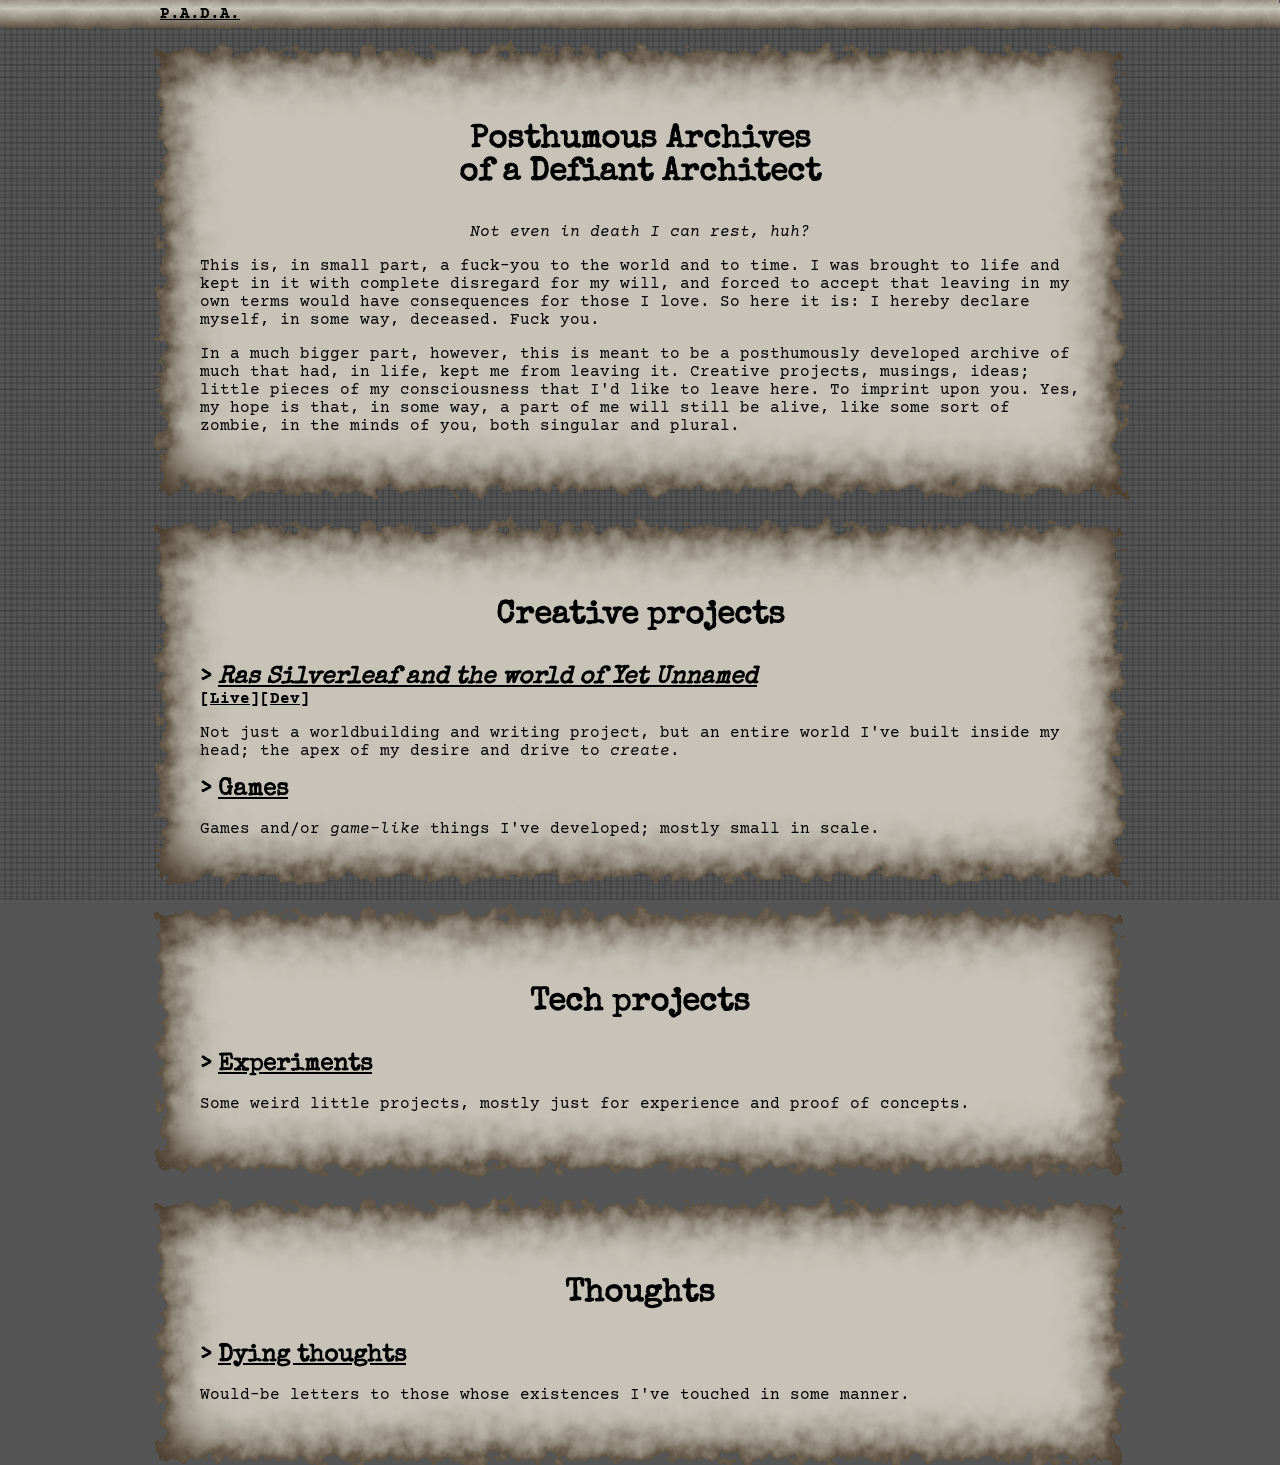
==== index.html @ 5d351eeb "first commit" ====
<!DOCTYPE html>
<html lang="en">
<head>
	<meta charset="UTF-8">
	<meta name="viewport" content="width=device-width, initial-scale=1.0">
	<title>PADA - Posthumous Archives of a Defiant Architect</title>
	<link rel="preconnect" href="https://fonts.googleapis.com">
	<link rel="preconnect" href="https://fonts.gstatic.com" crossorigin>
	<link href="https://fonts.googleapis.com/css2?family=Courier+Prime:ital,wght@0,400;0,700;1,400;1,700&family=Special+Elite&display=swap" rel="stylesheet">
	<script defer src="app.js"></script>
	<script defer src="noisebg.js"></script>
	<link rel="stylesheet" href="app.css">
</head>
<body>
	<header>
		<div class="header-inner">
			<a href="/"><b>P.A.D.A.</b></a>
		</div>
	</header>
	<div class="body-inner">
		<insert></insert>
	</div>
	<canvas></canvas>
</body>
<svg>
	<filter id="paper">
		<feTurbulence baseFrequency="0.055" numOctaves="4" seed="10" type="fractalNoise" result="d42d511e-9bad-4bb2-8442-6e170a0ebef1"></feTurbulence>
		<feDisplacementMap scale="30" result="ca53054b-8680-4f7f-ae17-d93ca58bb45d" in="SourceGraphic" in2="d42d511e-9bad-4bb2-8442-6e170a0ebef1"></feDisplacementMap>
	</filter>
	<filter id="paper2">
		<feTurbulence baseFrequency="0.055" numOctaves="4" seed="10" type="fractalNoise" result="d42d511e-9bad-4bb2-8442-6e170a0ebef1"></feTurbulence>
		<feDisplacementMap scale="5" result="ca53054b-8680-4f7f-ae17-d93ca58bb45d" in="SourceGraphic" in2="d42d511e-9bad-4bb2-8442-6e170a0ebef1"></feDisplacementMap>
	</filter>
</svg>
</html>
---- app.css ----
*::-webkit-scrollbar-track {
  background-color: #111;
}
*::-webkit-scrollbar {
  width: 0.5rem;
  height: 0.5rem;
  background-color: #111;
}
*::-webkit-scrollbar-thumb {
  background: linear-gradient(to bottom, #493b2a, #c7c3b8, #493b2a);
  width: 33%;
}

:root {
  font-family: "Courier Prime", "Courier New", Courier, monospace;
  background-color: #555;
}

body {
  min-height: 100vh;
  padding: 0;
  margin: 0;
  overflow-x: hidden;
}

a {
  color: inherit;
}

::selection {
  background-color: rgba(17, 17, 17, 0.5);
}

h1, h2, h3 {
  font-family: "Special Elite", "Courier New", Courier, monospace;
}

body > svg {
  display: none;
}

.header-inner, .body-inner {
  width: min(100vw, 1000px);
  margin-inline: auto;
  padding: 5px 20px;
  box-sizing: border-box;
}

body > canvas {
  position: fixed;
  z-index: -20;
  inset: 0;
}

.body-inner {
  margin-top: 1lh;
  height: 100%;
}

div[data-inserted] div.block {
  position: relative;
  box-sizing: border-box;
  padding: 40px;
}
div[data-inserted] div.block::before {
  content: "";
  pointer-events: none;
  position: absolute;
  inset: 0;
  background-color: #c7c3b8;
  z-index: -1;
  box-shadow: inset 0 0 3rem 0.7rem #493b2a, inset 0 0 1rem #493b2a;
  filter: url(#paper) blur(0.6px);
}
div[data-inserted] div.block [tac] {
  width: 100%;
  box-sizing: border-box;
  text-align: center;
}
div[data-inserted] div.block h1, div[data-inserted] div.block h2, div[data-inserted] div.block h3 {
  text-align: center;
  margin-block: 1lh;
}
div[data-inserted] div.block h1[ntac], div[data-inserted] div.block h2[ntac], div[data-inserted] div.block h3[ntac] {
  text-align: initial;
}
div[data-inserted] div.block h1[ntac]::before, div[data-inserted] div.block h2[ntac]::before, div[data-inserted] div.block h3[ntac]::before {
  content: "> ";
}
div[data-inserted] div.block h1:has(+ [l]), div[data-inserted] div.block h2:has(+ [l]), div[data-inserted] div.block h3:has(+ [l]) {
  margin-bottom: 0;
}
div[data-inserted] div.block h1:has(+ [l]) + [l], div[data-inserted] div.block h2:has(+ [l]) + [l], div[data-inserted] div.block h3:has(+ [l]) + [l] {
  margin-top: 0;
  font-weight: bold;
}
div[data-inserted] div.block h1 {
  margin-block: 1lh;
}
div[data-inserted] div.block h2 {
  margin-block: 0.75lh;
}
div[data-inserted] div.block u {
  background: linear-gradient(to top, transparent, transparent 1px, currentColor 1px, currentColor 3px, transparent 3px, transparent);
}

div.divider {
  height: 2lh;
}

header {
  position: relative;
}
header::before {
  pointer-events: none;
  content: "";
  position: absolute;
  inset: 0;
  top: -40%;
  z-index: -1;
  background-color: #c7c3b8;
  background-image: linear-gradient(to top, #493b2a -10%, transparent, #493b2a 110%);
  filter: url(#paper2);
}

body > canvas {
  filter: contrast(0.8) brightness(0.6) saturate(0) sepia(1);
}
body::before {
  content: "";
  position: absolute;
  inset: 0;
  background: repeating-linear-gradient(to bottom, transparent, transparent 4px, rgba(100, 100, 100, 0.2) 4px, rgba(100, 100, 100, 0.2) 6px), repeating-linear-gradient(to right, transparent, transparent 4px, rgba(100, 100, 100, 0.2) 4px, rgba(100, 100, 100, 0.2) 6px), repeating-linear-gradient(to bottom, transparent, transparent 12px, rgba(100, 100, 100, 0.15) 12px, rgba(100, 100, 100, 0.15) 13px), repeating-linear-gradient(to right, transparent, transparent 12px, rgba(100, 100, 100, 0.15) 12px, rgba(100, 100, 100, 0.15) 13px);
  z-index: -1;
  mix-blend-mode: multiply;
}/*# sourceMappingURL=app.css.map */
  mix-blend-mode: multiply;
}
/*# sourceMappingURL=app.css.map */
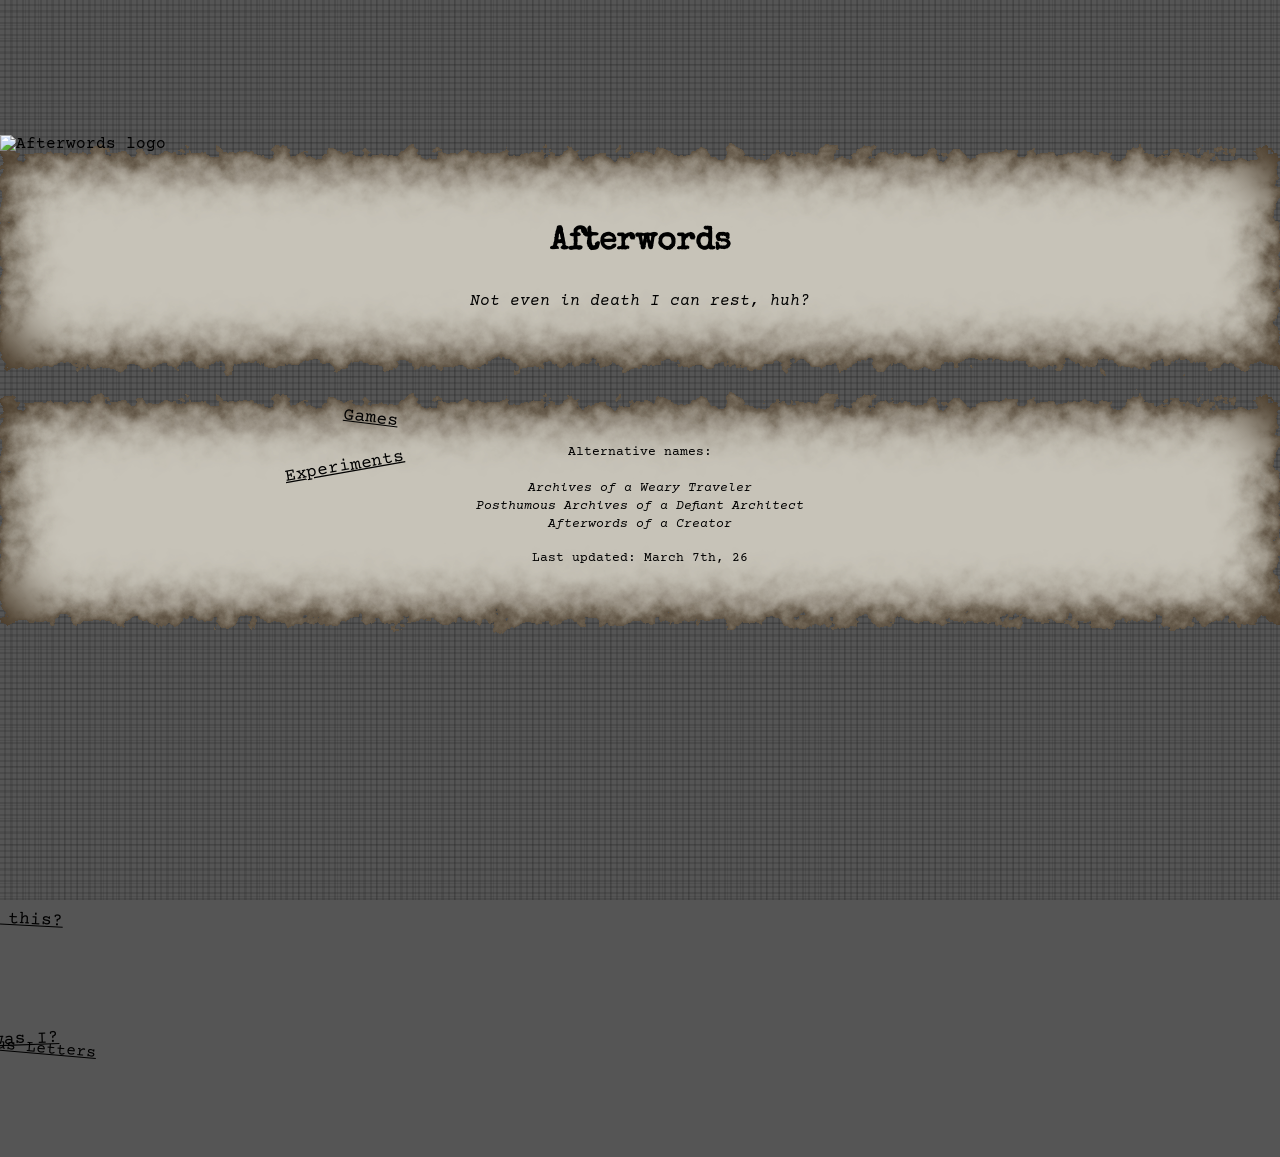
==== commit d7f249ce: "forgot to update last updated, ironically" ====
--- a/index.html
+++ b/index.html
@@ -3,28 +3,85 @@
 <head>
 	<meta charset="UTF-8">
 	<meta name="viewport" content="width=device-width, initial-scale=1.0">
-	<title>PADA - Posthumous Archives of a Defiant Architect</title>
+	<title>Home - Afterwords</title>
 	<link rel="preconnect" href="https://fonts.googleapis.com">
 	<link rel="preconnect" href="https://fonts.gstatic.com" crossorigin>
-	<link href="https://fonts.googleapis.com/css2?family=Courier+Prime:ital,wght@0,400;0,700;1,400;1,700&family=Special+Elite&display=swap" rel="stylesheet">
+	<link href="https://fonts.googleapis.com/css2?family=Courier+Prime:ital,wght@0,400;0,700;1,400;1,700&family=Special+Elite&family=Caesar+Dressing&display=swap" rel="stylesheet">
 	<script defer src="app.js"></script>
-	<script defer src="noisebg.js"></script>
+	<script>
+		window.addEventListener('resize', centerv)
+		window.addEventListener('load', centerv)
+		function centerv() {
+			const table = document.getElementById('table')
+			table.style.marginTop = ((window.innerHeight - table.clientHeight)/2) + 'px'
+		}
+	</script>
+	<!-- <script defer src="noisebg.js"></script> -->
 	<link rel="stylesheet" href="app.css">
 </head>
 <body>
-	<header>
-		<div class="header-inner">
-			<a href="/"><b>P.A.D.A.</b></a>
+	<div id="table">
+		<div>
+			<div id="logo"><img src="assets/logo.png" alt="Afterwords logo"/></div>
+			<div data-inserted="home2.md">
+				<div class="block">
+					<h1>Afterwords</h1>
+					<p tac=""><i>Not even in death I can rest, huh?</i></p>
+				</div>
+				<div class="divider"></div>
+				<div class="block">
+					<center>
+						<small>
+							Alternative names:
+							<br><br>
+							<i>Archives of a Weary Traveler</i><br>
+							<i>Posthumous Archives of a Defiant Architect</i><br>
+							<i>Afterwords of a Creator</i>
+						</small>
+						<br>
+						<p>
+							<small>Last updated: March 7th, 26</small>
+						</p>
+					</center>
+				</div>
+			</div>
 		</div>
-	</header>
-	<div class="body-inner">
-		<insert></insert>
+		<div class="scroll s3" style="transform:rotate(3deg) translate(0, 20em) scale(1.1)">
+			<a href="#" onclick="show('whatisthis')">What is this?</a>
+		</div>
+		<div class="scroll s2 ar" style="transform:rotate(-2deg) translate(0, 23em) scale(1.1)">
+			<a href="#" onclick="show('whothefuckami')">Who was I?</a>
+		</div>
+		<div class="scroll s1" style="transform:rotate(5deg) translate(-3em, 27em)">
+			<a href="#" onclick="show('letters')">Posthumous Letters</a>
+		</div>
+		<div class="scroll s2" style="transform:rotate(6deg) translate(-21em, -7em) scale(1.3)">
+			<a href="#" onclick="show('creation')">Creation</a>
+		</div>
+		<div class="scroll s1" style="transform:rotate(1deg) translate(-25em, -4.5em)">
+			<a href="#" onclick="show('music')">Music</a>
+		</div>
+		<div class="scroll s3" style="transform:rotate(-7deg) translate(-24em, -4em)">
+			<a href="#" onclick="show('ras')">Worldbuilding</a>
+		</div>
+		<div class="scroll s2 ac" style="transform:rotate(-10deg) translate(25em, -20em) scale(1.1)">
+			<a href="#" onclick="show('experiments')">Experiments</a>
+		</div>
+		<div class="scroll s1 ar" style="transform:rotate(7deg) translate(23em, -19em) scale(1.1)">
+			<a href="#" onclick="show('games')">Games</a>
+		</div>
+		<div class="scroll s3 ac" style="transform:rotate(2deg) translate(23em, -5em) scale(.8)">
+			<a href="#" onclick="show('thoughts/1')"></a>
+		</div>
+		<div class="scroll s3 ac" style="transform:translate(25em, -2em) rotate(-37deg) scale(.8)">
+			<a href="#" onclick="show('thoughts/2')"></a>
+		</div>
 	</div>
-	<canvas></canvas>
+	<div id="show"></div>
 </body>
 <svg>
 	<filter id="paper">
-		<feTurbulence baseFrequency="0.055" numOctaves="4" seed="10" type="fractalNoise" result="d42d511e-9bad-4bb2-8442-6e170a0ebef1"></feTurbulence>
+		<feTurbulence baseFrequency="0.055" numOctaves="4" seed="15" type="fractalNoise" result="d42d511e-9bad-4bb2-8442-6e170a0ebef1"></feTurbulence>
 		<feDisplacementMap scale="30" result="ca53054b-8680-4f7f-ae17-d93ca58bb45d" in="SourceGraphic" in2="d42d511e-9bad-4bb2-8442-6e170a0ebef1"></feDisplacementMap>
 	</filter>
 	<filter id="paper2">
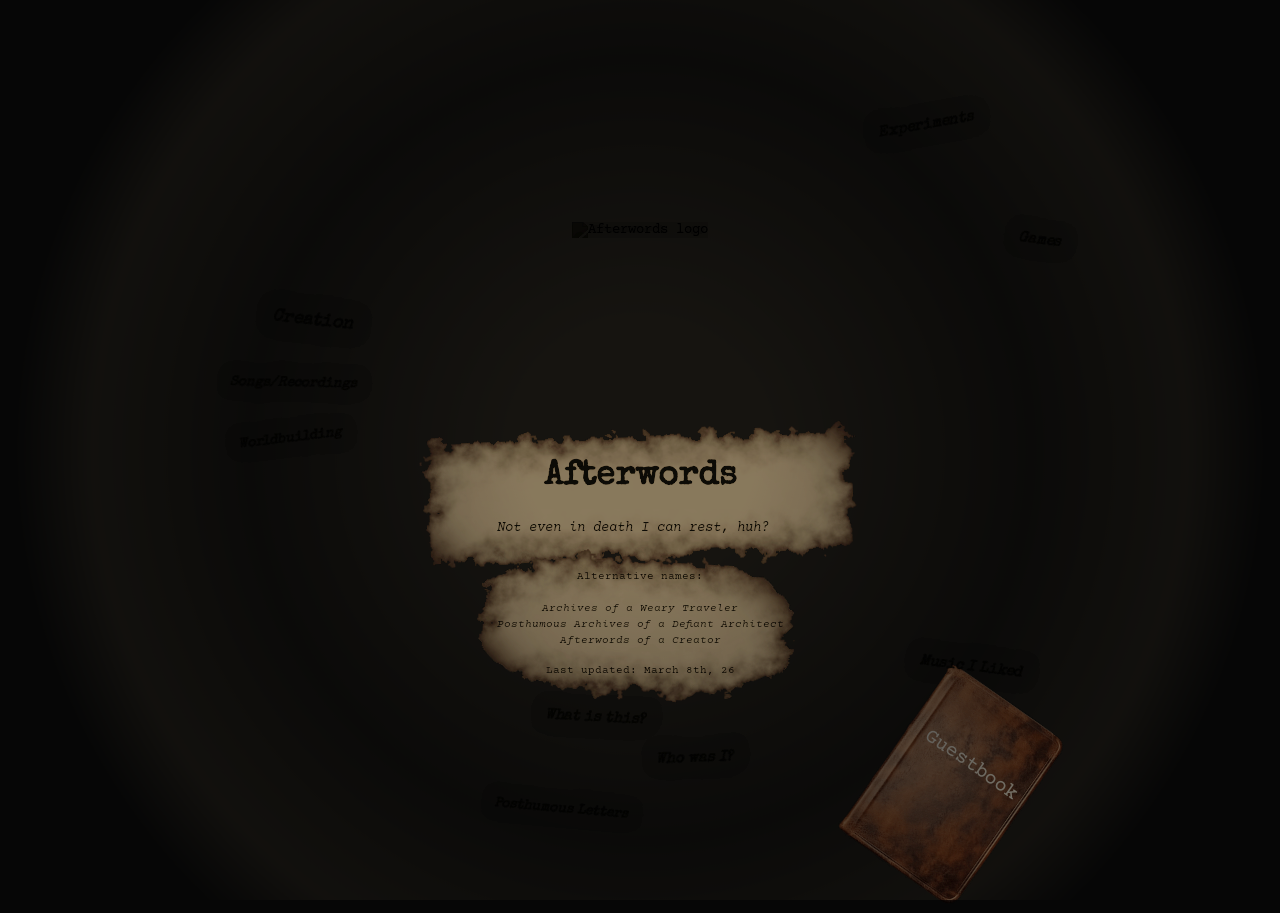
==== commit 08675f9d: "guestbook, more worldbuilding" ====
--- a/index.html
+++ b/index.html
@@ -6,7 +6,7 @@
 	<title>Home - Afterwords</title>
 	<link rel="preconnect" href="https://fonts.googleapis.com">
 	<link rel="preconnect" href="https://fonts.gstatic.com" crossorigin>
-	<link href="https://fonts.googleapis.com/css2?family=Courier+Prime:ital,wght@0,400;0,700;1,400;1,700&family=Special+Elite&family=Caesar+Dressing&display=swap" rel="stylesheet">
+	<link href="https://fonts.googleapis.com/css2?family=Courier+Prime:ital,wght@0,400;0,700;1,400;1,700&family=Special+Elite&display=swap" rel="stylesheet">
 	<script defer src="app.js"></script>
 	<script>
 		window.addEventListener('resize', centerv)
@@ -40,7 +40,7 @@
 						</small>
 						<br>
 						<p>
-							<small>Last updated: March 7th, 26</small>
+							<small>Last updated: March 8th, 26</small>
 						</p>
 					</center>
 				</div>
@@ -52,6 +52,10 @@
 		<div class="scroll s2 ar" style="transform:rotate(-2deg) translate(0, 23em) scale(1.1)">
 			<a href="#" onclick="show('whothefuckami')">Who was I?</a>
 		</div>
+		<a href="#" onclick="showpage('guestbook')" id="gb">
+			<span>Guestbook</span>
+			<img src="assets/gb.png" alt="Guestbook">
+		</a>
 		<div class="scroll s1" style="transform:rotate(5deg) translate(-3em, 27em)">
 			<a href="#" onclick="show('letters')">Posthumous Letters</a>
 		</div>
@@ -59,7 +63,7 @@
 			<a href="#" onclick="show('creation')">Creation</a>
 		</div>
 		<div class="scroll s1" style="transform:rotate(1deg) translate(-25em, -4.5em)">
-			<a href="#" onclick="show('music')">Music</a>
+			<a href="#" onclick="show('music')">Songs/Recordings</a>
 		</div>
 		<div class="scroll s3" style="transform:rotate(-7deg) translate(-24em, -4em)">
 			<a href="#" onclick="show('ras')">Worldbuilding</a>
@@ -69,6 +73,12 @@
 		</div>
 		<div class="scroll s1 ar" style="transform:rotate(7deg) translate(23em, -19em) scale(1.1)">
 			<a href="#" onclick="show('games')">Games</a>
+		</div>
+		<div class="scroll s1 ar" style="transform:rotate(7deg) translate(24em, 13em) scale(1.1)">
+			<a href="#" onclick="showpage('musicilike')">Music I Liked</a>
+		</div>
+		<div class="scroll s3 ac" style="transform:translate(27em, -2em) rotate(11deg) scale(.5)">
+			<a href="#" onclick="show('thoughts/3')"></a>
 		</div>
 		<div class="scroll s3 ac" style="transform:rotate(2deg) translate(23em, -5em) scale(.8)">
 			<a href="#" onclick="show('thoughts/1')"></a>
--- a/app.css
+++ b/app.css
@@ -1,19 +1,27 @@
+@keyframes show {
+  0% {
+    transform: translateY(100vh);
+  }
+  100% {
+    transform: translateY(0);
+  }
+}
 *::-webkit-scrollbar-track {
-  background-color: #111;
+  background-color: transparent;
 }
 *::-webkit-scrollbar {
   width: 0.5rem;
   height: 0.5rem;
-  background-color: #111;
+  background-color: transparent;
 }
 *::-webkit-scrollbar-thumb {
-  background: linear-gradient(to bottom, #493b2a, #c7c3b8, #493b2a);
+  background: linear-gradient(to bottom, #0f0a08, #4d4437, #0f0a08);
   width: 33%;
 }
 
 :root {
   font-family: "Courier Prime", "Courier New", Courier, monospace;
-  background-color: #555;
+  background-color: #060606;
 }
 
 body {
@@ -33,74 +41,183 @@
 
 h1, h2, h3 {
   font-family: "Special Elite", "Courier New", Courier, monospace;
+  line-height: 1.2em;
+  text-align: center;
+}
+h1:first-child, h2:first-child, h3:first-child {
+  margin-top: 0 !important;
 }
 
 body > svg {
   display: none;
 }
 
-.header-inner, .body-inner {
-  width: min(100vw, 1000px);
+button {
+  position: relative;
+  appearance: none;
+  border: none;
+  padding: 0;
+  margin: 0;
+  background: transparent;
+  color: white;
+  font-family: inherit;
+  font-size: inherit;
+  cursor: pointer;
+}
+button::before {
+  content: "";
+  position: absolute;
+  inset: -0.5ch;
+  left: -1ch;
+  right: -1ch;
+  pointer-events: none;
+  z-index: -1;
+  background-color: #0f0a08;
+  border-radius: 1ch;
+  filter: url(#paper2) blur(0.5px);
+}
+
+p:last-of-type {
+  margin-bottom: 0;
+}
+
+body {
+  overflow: hidden;
+}
+
+#table {
+  max-height: 100vh;
+  max-width: 100vw;
+  height: stretch;
+  aspect-ratio: 1;
   margin-inline: auto;
-  padding: 5px 20px;
+  display: flex;
+  justify-content: center;
+  align-items: center;
+  font-size: 1.5vmin;
+}
+#table .scroll {
+  position: absolute;
+}
+#table .scroll.s1 {
+  background: url("assets/scroll1.png") no-repeat center;
+}
+#table .scroll.s2 {
+  background: url("assets/scroll2.png") no-repeat center;
+}
+#table .scroll.s3 {
+  background: url("assets/scroll3.png") no-repeat center;
+}
+#table .scroll {
+  background-size: 100% auto !important;
+  text-shadow: none;
+}
+#table .scroll.ar a {
+  text-align: end;
+}
+#table .scroll.ac a {
+  text-align: center;
+}
+#table .scroll a {
+  display: block;
+  padding: 1em 2em;
   box-sizing: border-box;
-}
-
-body > canvas {
+  min-width: 15em;
+  text-decoration: none;
+  font-weight: bold;
+  font-family: "Special Elite", "Courier New", Courier, monospace;
+  font-style: italic;
+}
+
+#show {
+  display: flex;
+  align-items: center;
+  position: absolute;
+  top: 0;
+  height: 100vh;
+  opacity: 1;
+  backdrop-filter: brightness(0.3);
+  transition: opacity 0.3s ease;
+  width: 100vw;
+}
+#show #show-inner {
+  padding: 2lh;
+  box-sizing: border-box;
+  animation: show 0.3s ease-out forwards;
+  max-height: 100vh;
+  overflow-y: auto;
+  overflow-x: hidden;
+  margin-inline: auto;
+}
+#show:empty {
+  opacity: 0;
+  pointer-events: none;
+}
+#show .block {
+  width: min(1000px, 90vw);
+  margin-inline: auto;
+}
+#show #close {
   position: fixed;
-  z-index: -20;
-  inset: 0;
-}
-
-.body-inner {
-  margin-top: 1lh;
-  height: 100%;
-}
-
-div[data-inserted] div.block {
+  top: 3rem;
+  right: 3.5rem;
+  z-index: 100;
+}
+
+#show div.block, .paper {
   position: relative;
   box-sizing: border-box;
+  padding: 1rem;
+  line-height: 1em;
+}
+
+#show div.block {
   padding: 40px;
 }
-div[data-inserted] div.block::before {
+#show div.block::before {
   content: "";
   pointer-events: none;
   position: absolute;
   inset: 0;
-  background-color: #c7c3b8;
+  background-color: #4d4437;
   z-index: -1;
-  box-shadow: inset 0 0 3rem 0.7rem #493b2a, inset 0 0 1rem #493b2a;
+  box-shadow: inset 0 0 3rem 0.7rem #0f0a08, inset 0 0 1rem #0f0a08;
   filter: url(#paper) blur(0.6px);
 }
-div[data-inserted] div.block [tac] {
+
+#show div.block :last-child {
+  margin-bottom: 0;
+}
+#show div.block [tac] {
   width: 100%;
   box-sizing: border-box;
   text-align: center;
 }
-div[data-inserted] div.block h1, div[data-inserted] div.block h2, div[data-inserted] div.block h3 {
-  text-align: center;
-  margin-block: 1lh;
-}
-div[data-inserted] div.block h1[ntac], div[data-inserted] div.block h2[ntac], div[data-inserted] div.block h3[ntac] {
+#show div.block h1, #show div.block h2, #show div.block h3 {
+  text-align: center;
+  margin-block: 1em;
+}
+#show div.block h1[ntac], #show div.block h2[ntac], #show div.block h3[ntac] {
   text-align: initial;
 }
-div[data-inserted] div.block h1[ntac]::before, div[data-inserted] div.block h2[ntac]::before, div[data-inserted] div.block h3[ntac]::before {
+#show div.block h1[ntac]::before, #show div.block h2[ntac]::before, #show div.block h3[ntac]::before {
   content: "> ";
 }
-div[data-inserted] div.block h1:has(+ [l]), div[data-inserted] div.block h2:has(+ [l]), div[data-inserted] div.block h3:has(+ [l]) {
+#show div.block h1:has(+ [l]), #show div.block h2:has(+ [l]), #show div.block h3:has(+ [l]) {
   margin-bottom: 0;
 }
-div[data-inserted] div.block h1:has(+ [l]) + [l], div[data-inserted] div.block h2:has(+ [l]) + [l], div[data-inserted] div.block h3:has(+ [l]) + [l] {
+#show div.block h1:has(+ [l]) + [l], #show div.block h2:has(+ [l]) + [l], #show div.block h3:has(+ [l]) + [l] {
+  text-align: center;
   margin-top: 0;
   font-weight: bold;
 }
-div[data-inserted] div.block h1 {
+#show div.block h1 {
   margin-block: 1lh;
 }
-div[data-inserted] div.block h2 {
+#show div.block h2 {
   margin-block: 0.75lh;
 }
-div[data-inserted] div.block u {
+#show div.block u {
   background: linear-gradient(to top, transparent, transparent 1px, currentColor 1px, currentColor 3px, transparent 3px, transparent);
 }
 
@@ -108,32 +225,194 @@
   height: 2lh;
 }
 
-header {
+body::before {
+  filter: brightness(0.2) saturate(0.5);
+}
+body #table .scroll {
+  filter: brightness(0.35) saturate(0.7) drop-shadow(0 0 0.5em rgba(0, 0, 0, 0.5));
+}
+body::before, body::after {
+  content: "";
+  position: fixed;
+  inset: 0;
+  pointer-events: none;
+}
+body::before {
+  z-index: -2;
+  background: url("assets/wood.png") repeat center center;
+}
+body::after {
+  position: absolute;
+  inset: 0;
+  pointer-events: none;
+  background: radial-gradient(circle, rgb(255, 239, 208) 15%, rgba(255, 239, 208, 0.86) 22%, rgba(255, 239, 208, 0.3) 50%, rgba(255, 239, 208, 0.72) 70%, rgba(0, 0, 0, 0) 80%);
+  mix-blend-mode: soft-light;
+  z-index: 1;
+}
+
+#table {
+  color: #030302;
+  text-shadow: 0 0 0.5rem #24201f;
+}
+#table h1 {
+  font-size: 2.5em;
+}
+#table .block {
   position: relative;
-}
-header::before {
-  pointer-events: none;
+  display: block;
+  text-shadow: none;
+}
+#table .block::before {
   content: "";
+  pointer-events: none;
   position: absolute;
   inset: 0;
-  top: -40%;
+  background-color: #4d4437;
   z-index: -1;
-  background-color: #c7c3b8;
-  background-image: linear-gradient(to top, #493b2a -10%, transparent, #493b2a 110%);
-  filter: url(#paper2);
-}
-
-body > canvas {
-  filter: contrast(0.8) brightness(0.6) saturate(0) sepia(1);
-}
-body::before {
+  box-shadow: inset 0 0 2em 0.7em #0f0a08, inset 0 0 0.5em 0.1em #0f0a08, inset 0 0 10em -5em #0f0a08;
+  filter: url(#paper) blur(0.6px);
+}
+#table .block:first-child::before {
+  inset: -1.5em -5em;
+  transform: rotate(-2deg);
+}
+#table .block:last-child::before {
+  transform: rotate(3deg);
+  inset: -0.5em;
+  bottom: -1em;
+  left: -1em;
+  border-radius: 35%;
+}
+#table #gb {
+  display: block;
+  filter: brightness(0.3);
+  position: absolute;
+  transform: translate(23em, 25em) rotate(35deg);
+  text-align: center;
+}
+#table #gb span {
+  position: absolute;
+  display: inline-block;
+  color: white;
+  font-size: 1.5em;
+  top: 30%;
+  left: 50%;
+  transform: translateX(-46%);
+  text-shadow: none;
+}
+#table #gb img {
+  height: 15em;
+}
+
+.spoiler {
+  background: currentColor;
+  border-radius: 3px;
+  transition: background ease 0.3s;
+}
+.spoiler:hover, .spoiler:focus {
+  background: #0f0a08;
+}
+
+blockquote {
+  border-left: rgba(0, 0, 0, 0.7) 1ch solid;
+  margin-left: 0;
+  padding-left: 3ch;
+}
+
+#logo {
+  position: relative;
+  display: block;
+  margin-inline: auto;
+  height: 15em;
+  width: fit-content;
+  margin-bottom: 2lh;
+}
+#logo::before {
+  position: absolute;
+  inset: 0;
   content: "";
-  position: absolute;
-  inset: 0;
-  background: repeating-linear-gradient(to bottom, transparent, transparent 4px, rgba(100, 100, 100, 0.2) 4px, rgba(100, 100, 100, 0.2) 6px), repeating-linear-gradient(to right, transparent, transparent 4px, rgba(100, 100, 100, 0.2) 4px, rgba(100, 100, 100, 0.2) 6px), repeating-linear-gradient(to bottom, transparent, transparent 12px, rgba(100, 100, 100, 0.15) 12px, rgba(100, 100, 100, 0.15) 13px), repeating-linear-gradient(to right, transparent, transparent 12px, rgba(100, 100, 100, 0.15) 12px, rgba(100, 100, 100, 0.15) 13px);
-  z-index: -1;
-  mix-blend-mode: multiply;
-}/*# sourceMappingURL=app.css.map */
-  mix-blend-mode: multiply;
-}
-/*# sourceMappingURL=app.css.map */+  pointer-events: none;
+  background: url("assets/logo.png") no-repeat;
+  background-size: auto 100%, auto 100%;
+  filter: sepia(1) saturate(5) brightness(0.5) hue-rotate(-30deg) blur(0.7em) url(#paper);
+}
+#logo img {
+  height: 100%;
+  width: auto;
+  filter: brightness(0.01) sepia(1);
+}
+
+.gallery.drawings {
+  position: relative;
+  display: flex;
+  align-items: center;
+  justify-content: center;
+  overflow: visible;
+}
+.gallery.drawings.active {
+  aspect-ratio: 0.5;
+  width: 100%;
+  height: auto;
+}
+.gallery.drawings img {
+  --x: 0;
+  --y: 0;
+  --ox: 0;
+  --oy: 0;
+  --r: 0;
+  position: absolute;
+  max-width: 20rem;
+  max-height: 20rem;
+  width: auto;
+  height: auto;
+  transform: translate(calc(var(--x) * min(0.6vw, 6px) + var(--ox) * 1px), calc(var(--y) * min(0.6vw, 6px) + var(--oy) * 1px)) rotate(calc(var(--r) * 1deg));
+  transform-origin: calc(-1% * var(--x)) calc(-1% * var(--y));
+  box-shadow: 0.2rem 0.2rem 0.5rem 0.1rem rgba(0, 0, 0, 0.5);
+  cursor: grab;
+}
+
+.playlist {
+  display: grid;
+  align-items: center;
+  justify-items: center;
+  grid-template-columns: repeat(auto-fit, minmax(300px, 1fr));
+  gap: 1ch;
+}
+.playlist > div {
+  width: 100% !important;
+  text-align: center;
+  font-size: 0.8em;
+  padding: 1ch 0 0 0 !important;
+}
+.playlist > div::before {
+  box-shadow: inset 0 0 1rem -0.5ch #493b2a, 0.5ch 0.5ch 0.5rem -0.5ch #493b2a !important;
+  filter: url(#paper2) !important;
+}
+
+audio {
+  width: 100%;
+  border-radius: 0;
+  height: 20px;
+}
+audio::-webkit-media-controls-panel {
+  padding: 0;
+}
+audio::-webkit-media-controls-enclosure {
+  border-radius: 0;
+  background-color: transparent;
+  height: 10px;
+  filter: contrast(0) sepia(2) brightness(0.1);
+}
+audio::-webkit-media-controls-current-time-display, audio::-webkit-media-controls-time-remaining-display {
+  font-family: "Courier Prime", "Courier New", Courier, monospace;
+  text-shadow: none;
+}
+
+@-moz-document url-prefix() {
+  audio {
+    background-color: transparent;
+    padding: 0;
+    margin: 0;
+    color: black;
+  }
+}/*# sourceMappingURL=app.css.map */
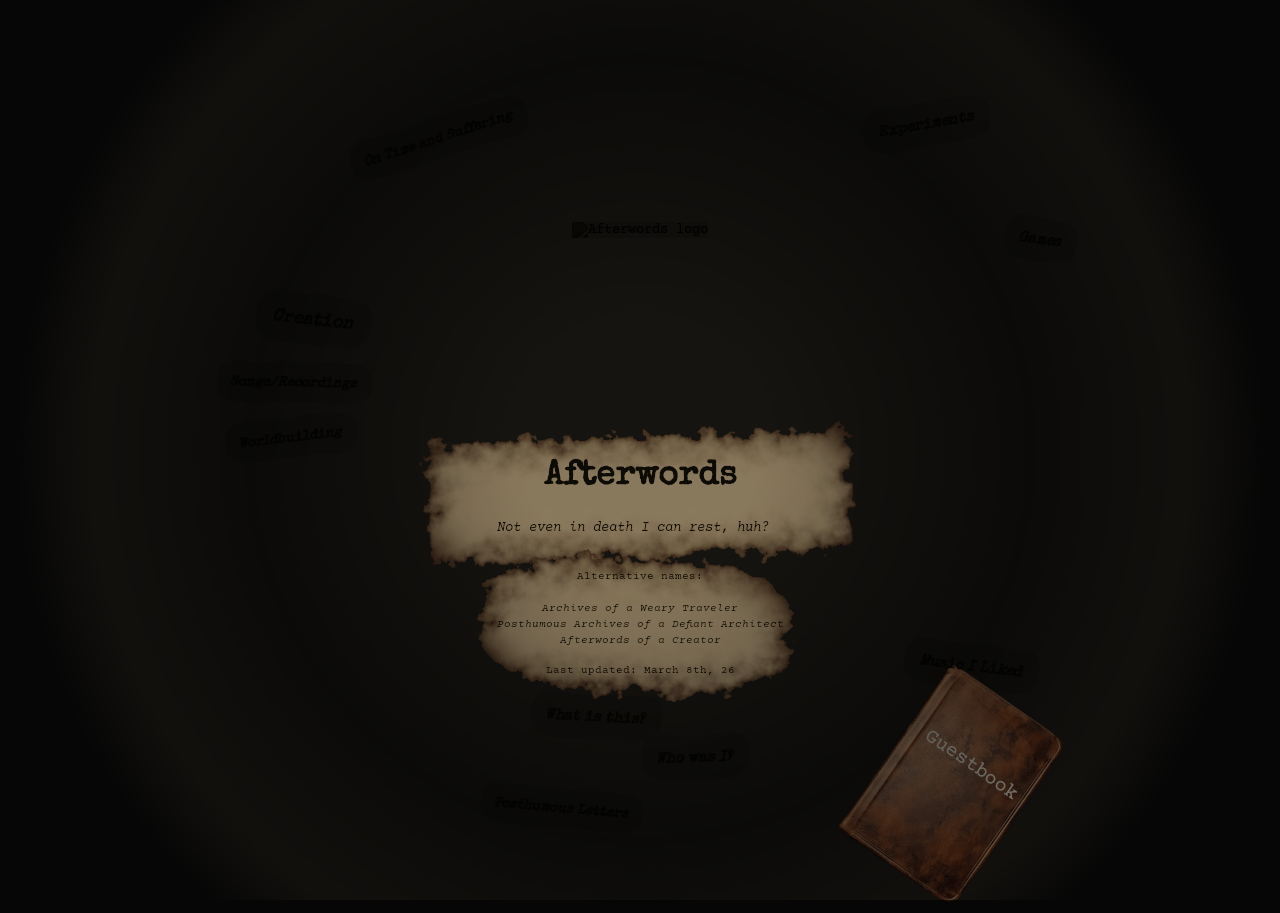
==== commit 81dbc1d3: "on time and suffering" ====
--- a/index.html
+++ b/index.html
@@ -86,6 +86,9 @@
 		<div class="scroll s3 ac" style="transform:translate(25em, -2em) rotate(-37deg) scale(.8)">
 			<a href="#" onclick="show('thoughts/2')"></a>
 		</div>
+		<div class="scroll s3 ac" style="transform:translate(-15em, -23em) rotate(-18deg)">
+			<a href="#" onclick="show('timeandsuffering')">On Time and Suffering</a>
+		</div>
 	</div>
 	<div id="show"></div>
 </body>
